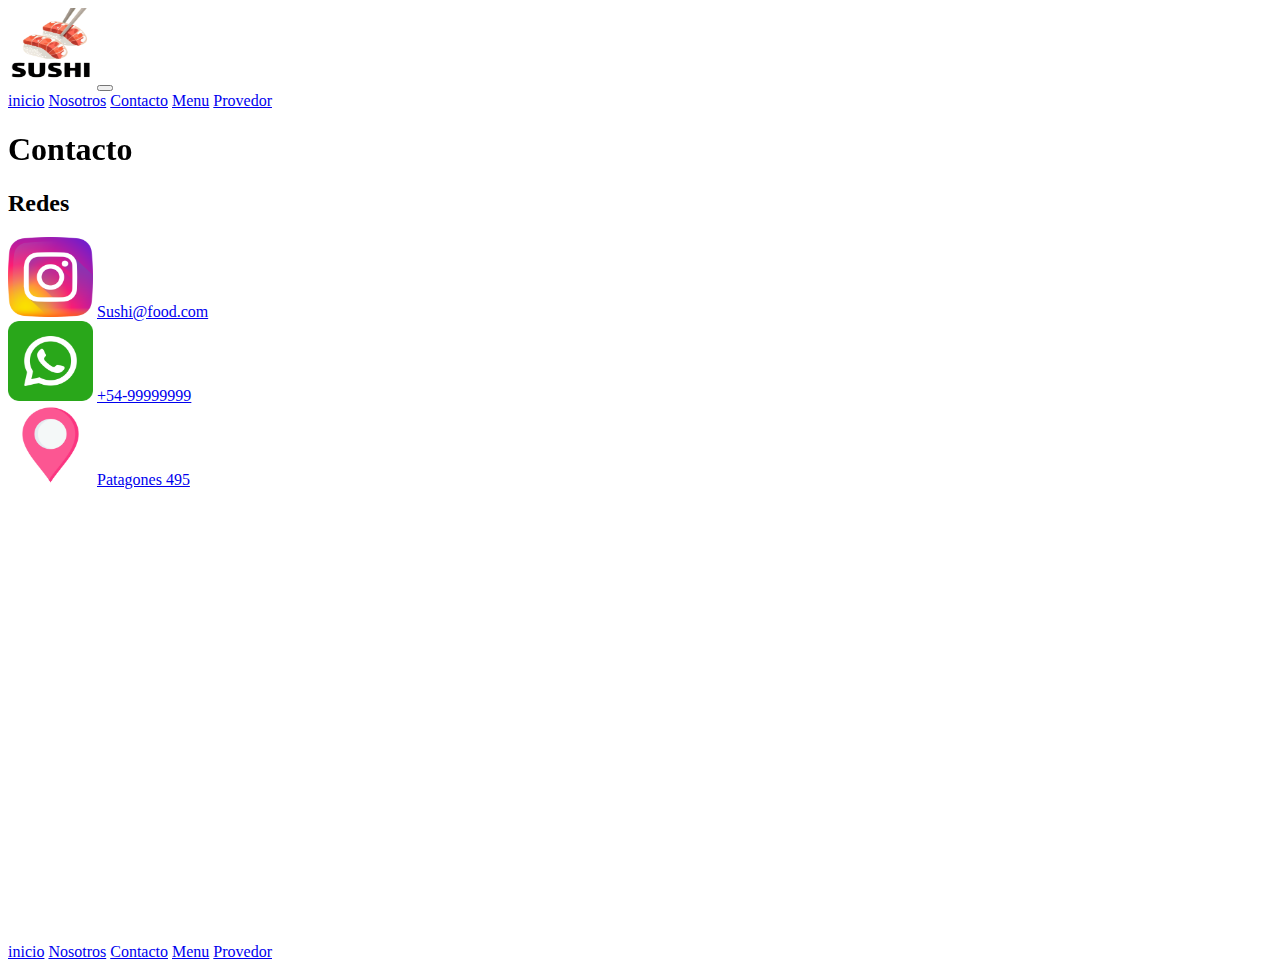
==== pages/conctato.html @ e2f7743b "arreglos pages y estilo" ====
<!DOCTYPE html>
<html lang="en">
<head>
    <meta charset="UTF-8">
    <meta http-equiv="X-UA-Compatible" content="IE=edge">
    <meta name="viewport" content="width=device-width, initial-scale=1.0">
    <title>Sushi</title>
  
    <!-- BOOTSTRAP -->
    <!-- CSS only -->
    <link href="https://cdn.jsdelivr.net/npm/bootstrap@5.2.2/dist/css/bootstrap.min.css" rel="stylesheet"
      integrity="sha384-Zenh87qX5JnK2Jl0vWa8Ck2rdkQ2Bzep5IDxbcnCeuOxjzrPF/et3URy9Bv1WTRi" crossorigin="anonymous">
  
    <!-- AOS -->
    <link href="https://unpkg.com/aos@2.3.1/dist/aos.css" rel="stylesheet">
  
    <!-- CSS MAIN -->
    <link rel="stylesheet" href="../css/estilos.css">
  
   
    <!-- fuentes -->
    <link rel="preconnect" href="https://fonts.googleapis.com">
    <link rel="preconnect" href="https://fonts.gstatic.com" crossorigin>
    <link href="https://fonts.googleapis.com/css2?family=Dancing+Script&display=swap" rel="stylesheet">
  
</head>
<body>
        <header>
            <nav class="navbar navbar-expand-lg">
                <div class="container-fluid">
                  <img src="../img/icono3.png" alt="icono" width="85" height="80">
                  <button class="navbar-toggler" type="button" data-bs-toggle="collapse" data-bs-target="#navbarNavAltMarkup"
                    aria-controls="navbarNavAltMarkup" aria-expanded="false" aria-label="Toggle navigation">
                    <span class="navbar-toggler-icon"></span>
                  </button>
                  <div class="collapse navbar-collapse" id="navbarNavAltMarkup">
                    <div class="navbar-nav dark ">
                      <a class="nav-link " href="../index.html">inicio</a>
                      <a class="nav-link " href="./nosotros.html">Nosotros</a>
                      <a class="nav-link " href="./conctato.html">Contacto</a>
                      <a class="nav-link " href="./menu.html">Menu</a>
                      <a class="nav-link " href="./provedor.html">Provedor</a>  
                    </div>
                  </div>
                </div>
            </nav>
        </header>
        <!-- imagen fondo -->
        <section class="zona1-c text-p">
          <div data-aos="fade-down"
          data-aos-easing="linear"
          data-aos-duration="600" class="text-center t-top-img container-fluid col-12">
              <h1>Contacto</h1>
          </div>
        </section>
    <main>
        <section class="mt-4 container-fluid"> 
            <h2 class="text-center mb-5 ">Redes</h2>
                <div class="d-flex justify-content-evenly mb-5">
                    <article class="scale-up-center text-center ">
              
                        <img src="../img/iconos/ins.png" class="r" alt="logo-instagram" width="85" height="80" href="https://www.instagram.com/">                     
                        <a  class="row mt-3" href="https://www.instagram.com/">Sushi@food.com</a>
                    </article>

                    <article class="scale-up-center text-center">
                        <img src="../img/iconos/wsp.png" class="r" alt="logo-wsp" width="85" height="80">
                        <a  class="row mt-3" href="https://web.whatsapp.com/">+54-99999999</a>
                    </article>
                    <article class="scale-up-center ">
                        <img src="../img/iconos/loc.png" class="r" alt="logo de localicacion" width="85" height="80">
                        <a  class="row mt-3" href="https://www.google.com.ar/maps">Patagones 495 </a>
                     
                        
                    </article>
                </div>
                <article class=" d-flex justify-content-center container-fluid">
                    <iframe src="https://www.google.com/maps/embed?pb=!1m18!1m12!1m3!1d3140.0261594919702!2d-57.59833508547511!3d-38.09305487970268!2m3!1f0!2f0!3f0!3m2!1i1024!2i768!4f13.1!3m3!1m2!1s0x9584e1991be2301b%3A0x1f51d93b47808ee9!2sCalle%20441%201598%2C%20B7600%20Mar%20del%20Plata%2C%20Provincia%20de%20Buenos%20Aires!5e0!3m2!1ses!2sar!4v1666318798685!5m2!1ses!2sar" width="600" height="450" style="border:0;" allowfullscreen="" loading="lazy" referrerpolicy="no-referrer-when-downgrade"></iframe>

                </article>
            
        </section>
    </main>

        <footer>
          <section class="zona3-p">
          <div class="text-center navbar-nav mt-4 ">
            <a class="nav-link " href="../index.html">inicio</a>
            <a class="nav-link " href="./nosotros.html">Nosotros</a>
            <a class="nav-link " href="./conctato.html">Contacto</a>
            <a class="nav-link " href="./menu.html">Menu</a>
            <a class="nav-link " href="./provedor.html">Provedor</a>   
          </div>
        </section>
        </footer>




    <!-- scrip navbar -->
            <script type="text/javascript">
                window.addEventListener("scroll", function(){
                    var header = document.querySelector("header");
                    header.classList.toggle("abajo",window.scrollY>0);
                })
            </script>

    <!-- AOS -->
    <script src="https://unpkg.com/aos@2.3.1/dist/aos.js"></script>
    <script>
      AOS.init();
    </script>

    <!--BOOTRAP-->
    <!-- JavaScript Bundle with Popper -->
    <script src="https://cdn.jsdelivr.net/npm/bootstrap@5.2.2/dist/js/bootstrap.bundle.min.js"
    integrity="sha384-OERcA2EqjJCMA+/3y+gxIOqMEjwtxJY7qPCqsdltbNJuaOe923+mo//f6V8Qbsw3"
    crossorigin="anonymous"></script>

</body>
</html>
---- css/estilos.css ----
.zona1 {
  position: relative;
  width: 100%;
  background-size: cover;
  background-position: center center;
}

.zona1 {
  height: 110vh;
}

h1 {
  align-self: start;
}

h2 {
  color: #000;
}

/*# sourceMappingURL=estilos.css.map */
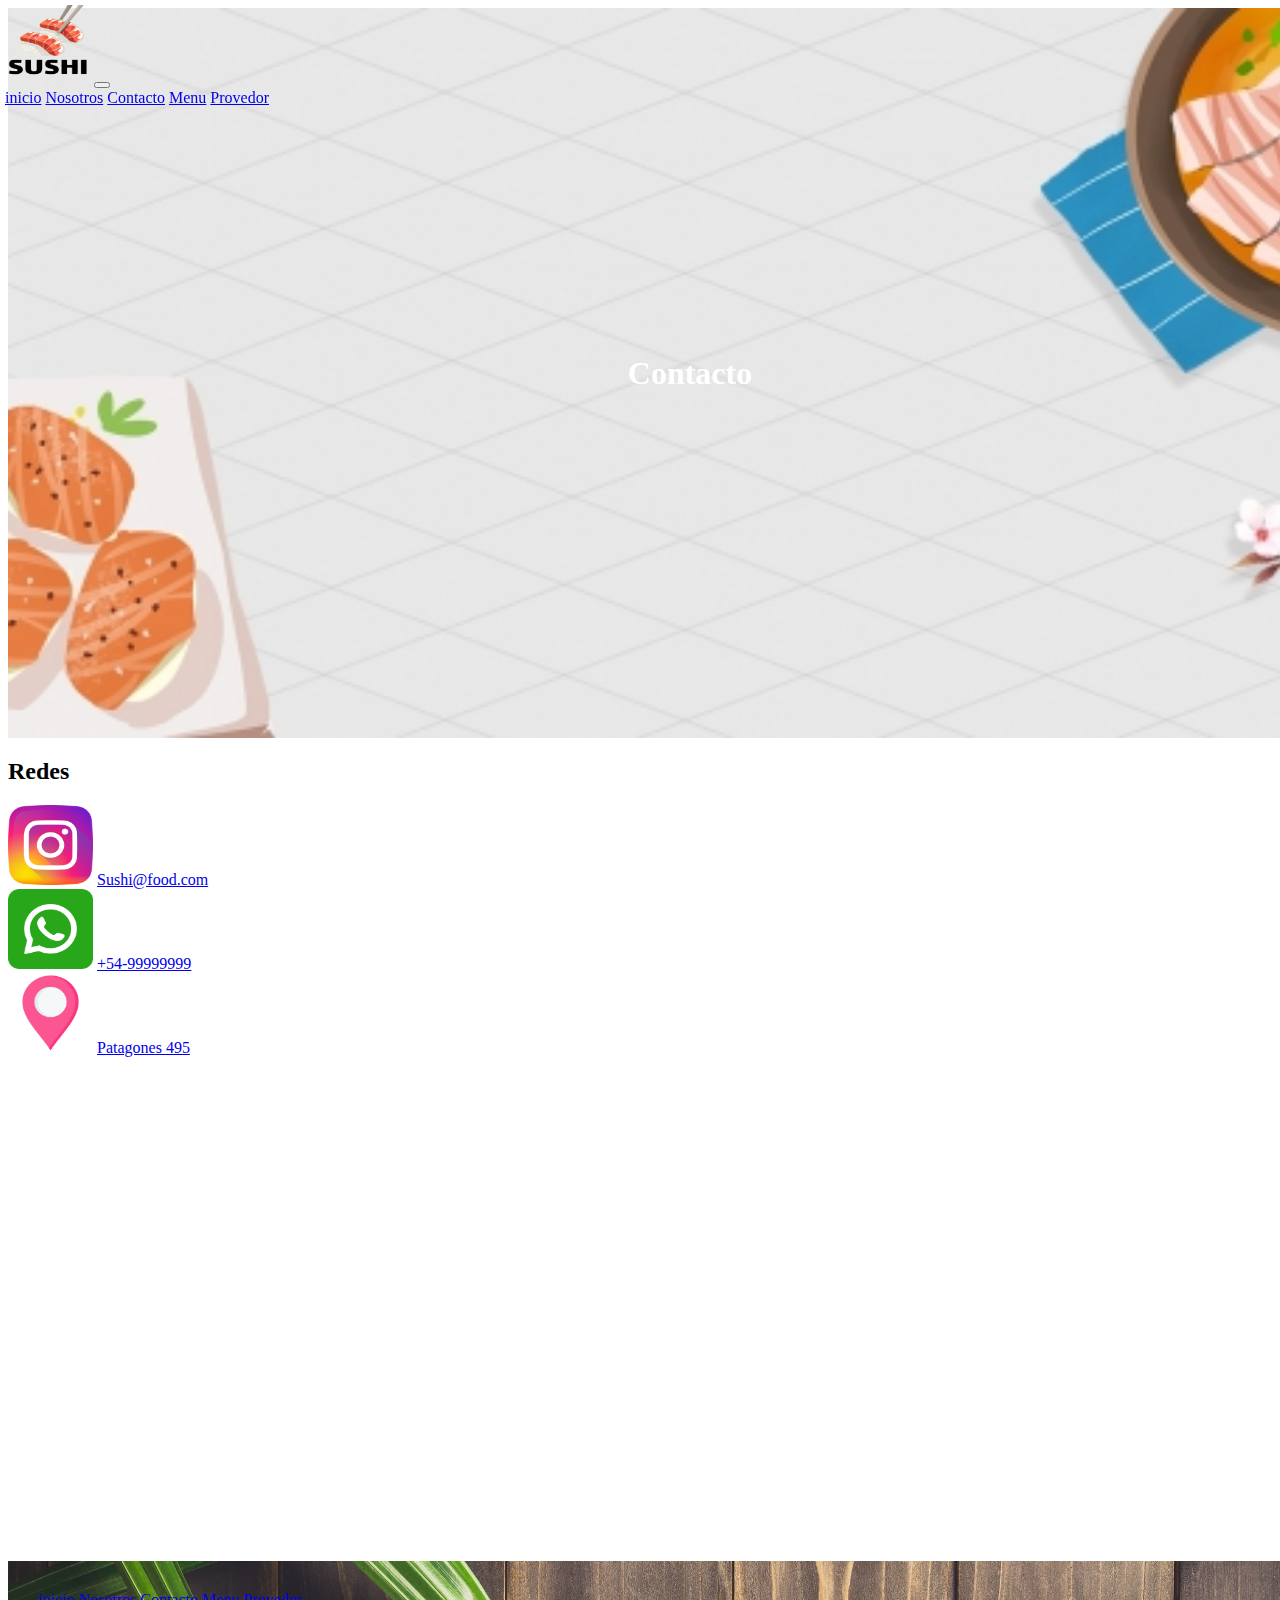
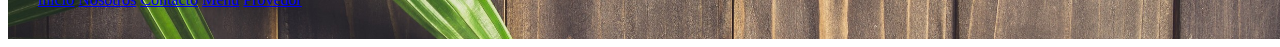
==== commit bf6c2faf: "arreglo de sass" ====
--- a/pages/conctato.html
+++ b/pages/conctato.html
@@ -46,7 +46,7 @@
             </nav>
         </header>
         <!-- imagen fondo -->
-        <section class="zona1-c text-p">
+        <section class="zona1-c t-titulo bi-conctato">
           <div data-aos="fade-down"
           data-aos-easing="linear"
           data-aos-duration="600" class="text-center t-top-img container-fluid col-12">
@@ -83,7 +83,7 @@
     </main>
 
         <footer>
-          <section class="zona3-p">
+          <section class="zona3">
           <div class="text-center navbar-nav mt-4 ">
             <a class="nav-link " href="../index.html">inicio</a>
             <a class="nav-link " href="./nosotros.html">Nosotros</a>
--- a/css/estilos.css
+++ b/css/estilos.css
@@ -1,22 +1,138 @@
-
-
-.zona1 {
+.zona1-i {
+  padding: 50px;
   position: relative;
   width: 100%;
   background-size: cover;
   background-position: center center;
-}
-
-.zona1 {
   height: 110vh;
 }
 
-h1 {
-  align-self: start;
+.img-p {
+  display: flex;
 }
 
-h2 {
-  color: #000;
+/* animatic */
+@keyframes scale-up-center {
+  0% {
+    transform: scale(0.5);
+  }
+  100% {
+    transform: scale(1);
+  }
+}
+.scale-up-center {
+  animation: scale-up-center 0.6s cubic-bezier(0.39, 0.575, 0.565, 1) both;
+}
+
+body {
+  overflow-x: hidden;
+  max-width: 100%;
+}
+
+/* navbar */
+header {
+  position: fixed;
+  top: 0;
+  left: 0;
+  width: 100%;
+  transition: 0.7s;
+  padding: 5px 5px;
+  z-index: 10;
+  font-weight: bold;
+}
+header a {
+  font-weight: 100;
+}
+
+header.abajo {
+  background: #fff;
+}
+
+.bi-index {
+  background: url(../img/prueba.jfif);
+}
+
+.bi-nosotros {
+  background: url(../img/fond-cont.jpg);
+}
+
+.bi-conctato {
+  background: url(../img/ct-imagen.jpg);
+}
+
+.bi-menu {
+  background: url(../img/menu-fondo.jpg);
+}
+
+.bi-provedor {
+  background: url(../img/ct-imagen.jpg);
+}
+
+/* texto principal */
+.t-titulo {
+  display: flex;
+  align-items: center;
+  justify-content: center;
+  font-style: normal;
+  text-decoration: none;
+  color: rgb(255, 255, 255);
+}
+
+.zona1-i {
+  padding: 50px;
+  position: relative;
+  width: 100%;
+  background-size: cover;
+  background-position: center center;
+  height: 110vh;
+}
+
+.zona1-p {
+  padding: 50px;
+  position: relative;
+  width: 100%;
+  background-size: cover;
+  background-position: center center;
+  height: 70vh;
+}
+
+.zona1-n {
+  padding: 50px;
+  position: relative;
+  width: 100%;
+  background-size: cover;
+  background-position: center center;
+  height: 70vh;
+}
+
+.zona1-m {
+  padding: 50px;
+  position: relative;
+  width: 100%;
+  background-size: cover;
+  background-position: center center;
+  height: 65vh;
+}
+
+.zona1-c {
+  padding: 50px;
+  position: relative;
+  width: 100%;
+  background-size: cover;
+  background-position: center center;
+  height: 70vh;
+}
+
+/* footer */
+.zona3 {
+  margin-top: 50px;
+  padding: 30px;
+  position: relative;
+  width: 100%;
+  height: 30%;
+  background: url(../img/fott.jpg);
+  background-size: cover;
+  background-position: center center;
 }
 
 /*# sourceMappingURL=estilos.css.map */
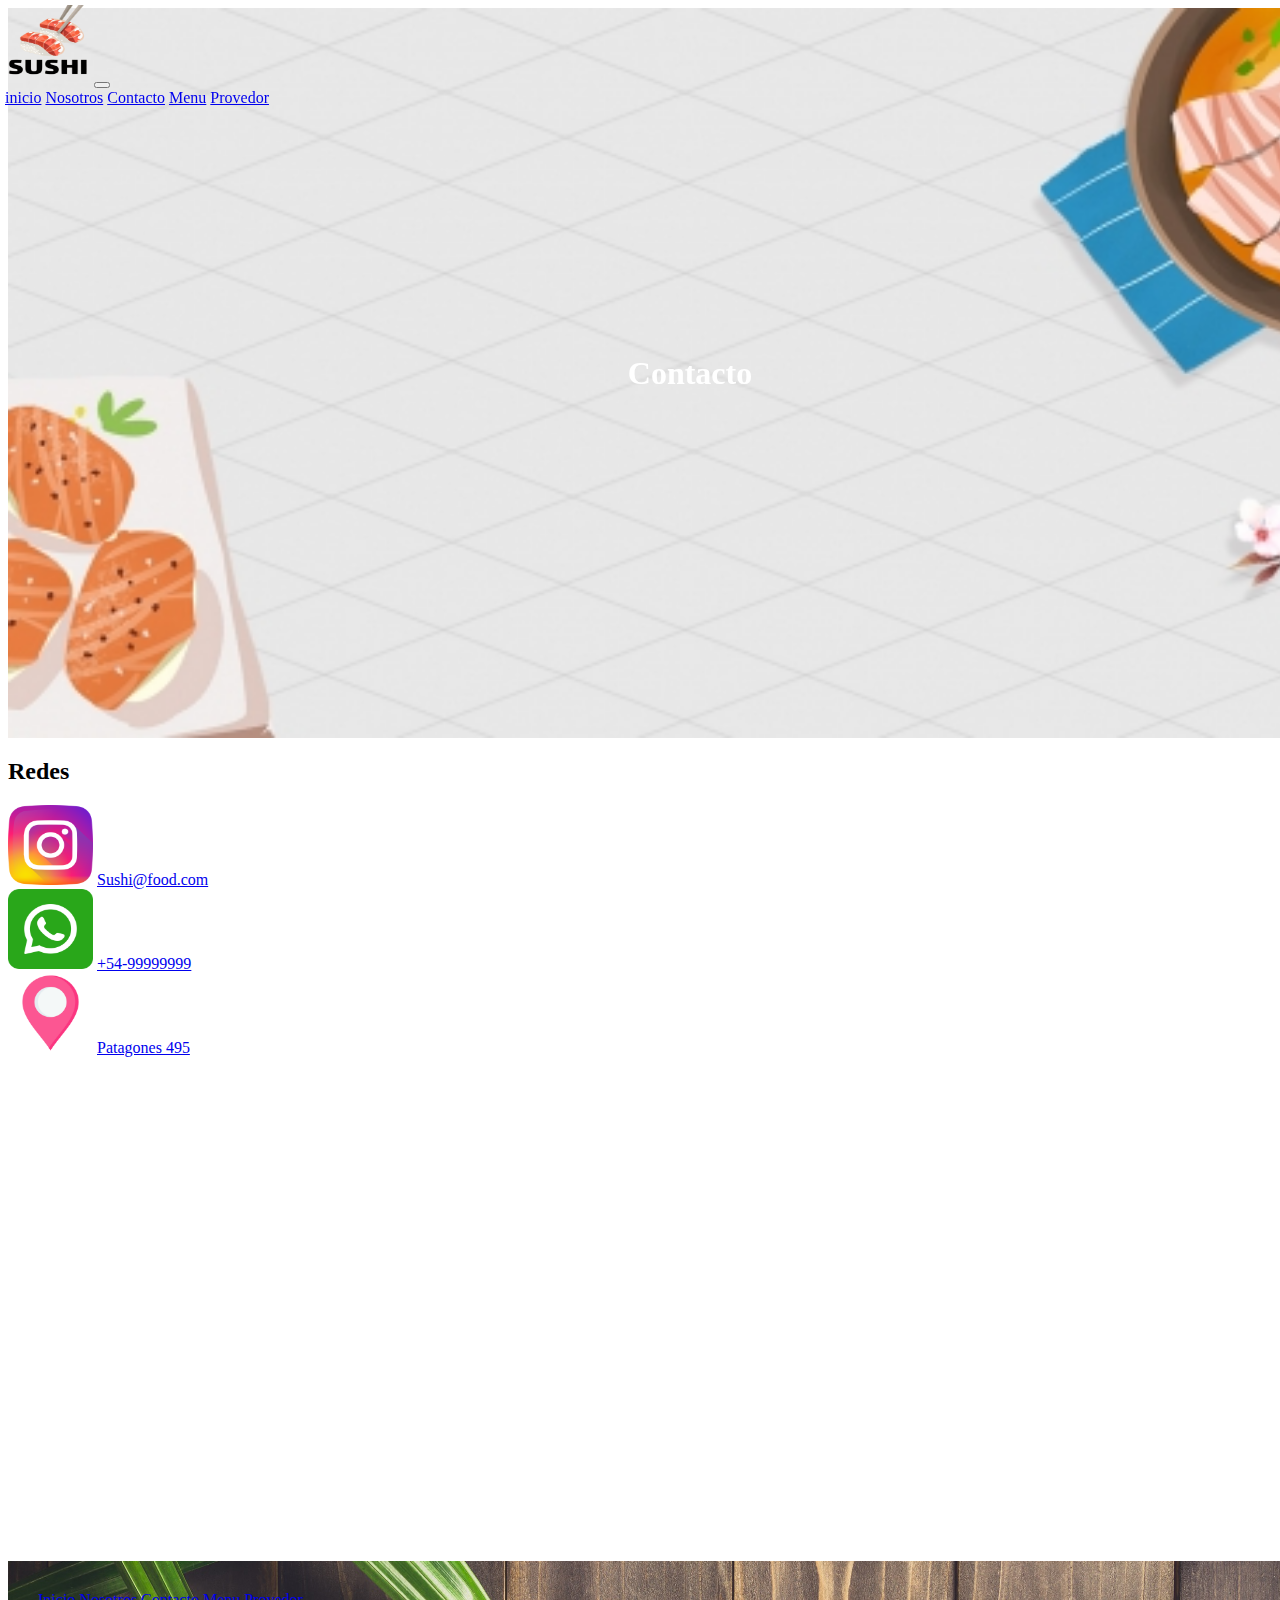
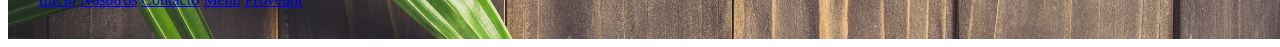
==== commit 33433a8d: "fav-icon" ====
--- a/pages/conctato.html
+++ b/pages/conctato.html
@@ -4,7 +4,7 @@
     <meta charset="UTF-8">
     <meta http-equiv="X-UA-Compatible" content="IE=edge">
     <meta name="viewport" content="width=device-width, initial-scale=1.0">
-    <title>Sushi</title>
+    <title>Conctacto | Nigirizushi</title>
   
     <!-- BOOTSTRAP -->
     <!-- CSS only -->
@@ -22,6 +22,11 @@
     <link rel="preconnect" href="https://fonts.googleapis.com">
     <link rel="preconnect" href="https://fonts.gstatic.com" crossorigin>
     <link href="https://fonts.googleapis.com/css2?family=Dancing+Script&display=swap" rel="stylesheet">
+    <!-- favicon -->
+    <link rel="apple-touch-icon" sizes="180x180" href="../img/favicon_io/apple-touch-icon.png">
+    <link rel="icon" type="image/png" sizes="32x32" href="../img/favicon_io/favicon-32x32.png">
+    <link rel="icon" type="image/png" sizes="16x16" href="../img/favicon_io/favicon-16x16.png">
+    <link rel="manifest" href=".../site.webmanifest">
   
 </head>
 <body>
@@ -85,7 +90,7 @@
         <footer>
           <section class="zona3">
           <div class="text-center navbar-nav mt-4 ">
-            <a class="nav-link " href="../index.html">inicio</a>
+            <a class="nav-link " href="../index.html">Inicio</a>
             <a class="nav-link " href="./nosotros.html">Nosotros</a>
             <a class="nav-link " href="./conctato.html">Contacto</a>
             <a class="nav-link " href="./menu.html">Menu</a>
--- a/css/estilos.css
+++ b/css/estilos.css
@@ -1,12 +1,9 @@
-.zona1-i {
-  padding: 50px;
-  position: relative;
-  width: 100%;
-  background-size: cover;
-  background-position: center center;
-  height: 110vh;
+/* tablet o movil*/
+@media (min-width: 992px) {
+  .menor-tablet {
+    display: none;
+  }
 }
-
 .img-p {
   display: flex;
 }
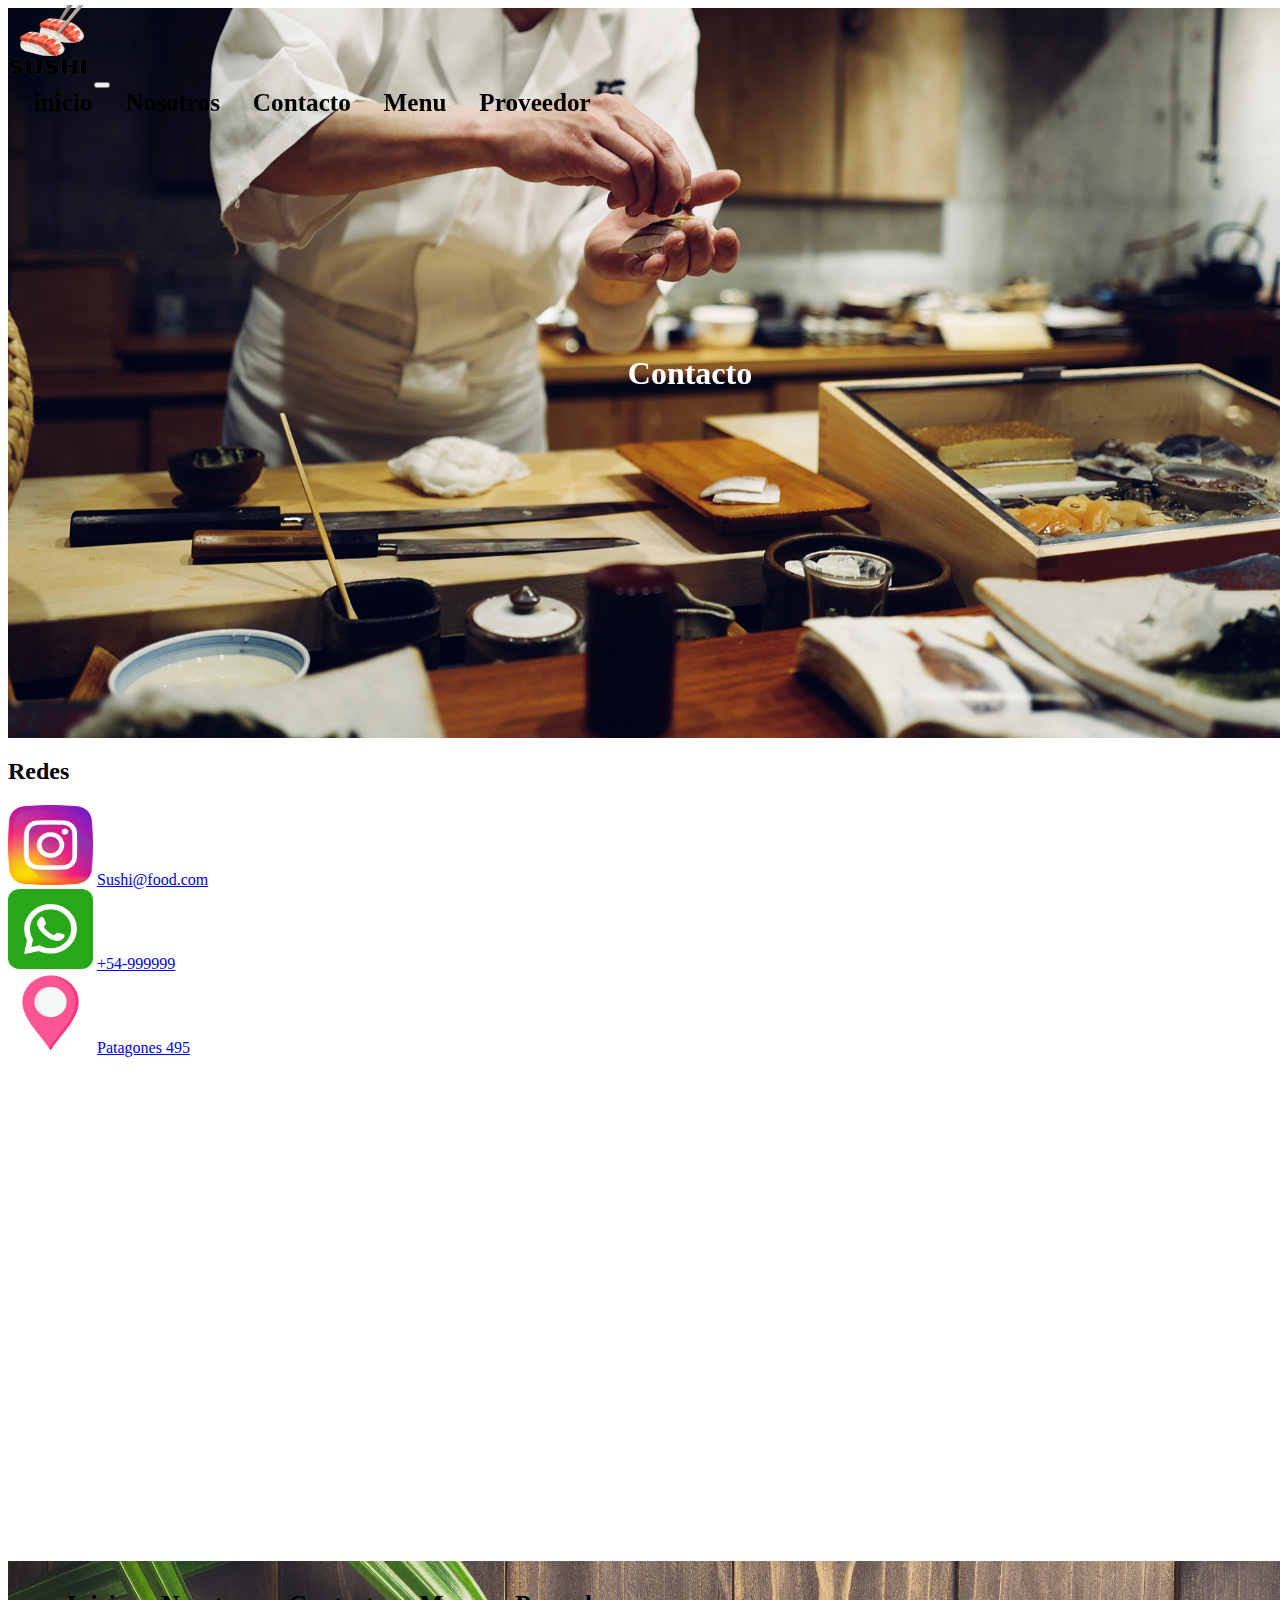
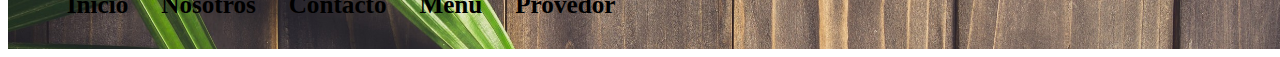
==== commit cf8fe88d: "formulario y menu" ====
--- a/pages/conctato.html
+++ b/pages/conctato.html
@@ -4,6 +4,11 @@
     <meta charset="UTF-8">
     <meta http-equiv="X-UA-Compatible" content="IE=edge">
     <meta name="viewport" content="width=device-width, initial-scale=1.0">
+    <!-- meta-keywors -->
+    <meta name="keywords" content="sushi, restaurante, Patagones 495, direccion, Sushi@food.com, +54-99999999">
+    <meta name="description" content="Redes sociales y localicacion para conocer mejor a Nigirizushi">
+
+
     <title>Conctacto | Nigirizushi</title>
   
     <!-- BOOTSTRAP -->
@@ -40,11 +45,11 @@
                   </button>
                   <div class="collapse navbar-collapse" id="navbarNavAltMarkup">
                     <div class="navbar-nav dark ">
-                      <a class="nav-link " href="../index.html">inicio</a>
-                      <a class="nav-link " href="./nosotros.html">Nosotros</a>
-                      <a class="nav-link " href="./conctato.html">Contacto</a>
-                      <a class="nav-link " href="./menu.html">Menu</a>
-                      <a class="nav-link " href="./provedor.html">Provedor</a>  
+                      <a class="nav-link1" href="../index.html">inicio</a>
+                      <a class="nav-link1" href="./nosotros.html">Nosotros</a>
+                      <a class="nav-link1" href="./conctato.html">Contacto</a>
+                      <a class="nav-link1" href="./menu.html">Menu</a>
+                      <a class="nav-link1" href="./provedor.html">Proveedor</a>  
                     </div>
                   </div>
                 </div>
@@ -61,7 +66,7 @@
     <main>
         <section class="mt-4 container-fluid"> 
             <h2 class="text-center mb-5 ">Redes</h2>
-                <div class="d-flex justify-content-evenly mb-5">
+                <div class="d-flex justify-content-evenly mb-5 colum">
                     <article class="scale-up-center text-center ">
               
                         <img src="../img/iconos/ins.png" class="r" alt="logo-instagram" width="85" height="80" href="https://www.instagram.com/">                     
@@ -70,11 +75,11 @@
 
                     <article class="scale-up-center text-center">
                         <img src="../img/iconos/wsp.png" class="r" alt="logo-wsp" width="85" height="80">
-                        <a  class="row mt-3" href="https://web.whatsapp.com/">+54-99999999</a>
+                        <a  class="row mt-3 ms-1" href="https://web.whatsapp.com/"> +54-999999</a>
                     </article>
                     <article class="scale-up-center ">
                         <img src="../img/iconos/loc.png" class="r" alt="logo de localicacion" width="85" height="80">
-                        <a  class="row mt-3" href="https://www.google.com.ar/maps">Patagones 495 </a>
+                        <a  class="row mt-3" href="https://www.google.com.ar/maps">Patagones 495</a>
                      
                         
                     </article>
@@ -88,13 +93,13 @@
     </main>
 
         <footer>
-          <section class="zona3">
+          <section class="zona3 mt-50">
           <div class="text-center navbar-nav mt-4 ">
-            <a class="nav-link " href="../index.html">Inicio</a>
-            <a class="nav-link " href="./nosotros.html">Nosotros</a>
-            <a class="nav-link " href="./conctato.html">Contacto</a>
-            <a class="nav-link " href="./menu.html">Menu</a>
-            <a class="nav-link " href="./provedor.html">Provedor</a>   
+            <a class="nav-link1" href="../index.html">Inicio</a>
+            <a class="nav-link1" href="./nosotros.html">Nosotros</a>
+            <a class="nav-link1" href="./conctato.html">Contacto</a>
+            <a class="nav-link1" href="./menu.html">Menu</a>
+            <a class="nav-link1" href="./provedor.html">Provedor</a>   
           </div>
         </section>
         </footer>
--- a/css/estilos.css
+++ b/css/estilos.css
@@ -4,10 +4,131 @@
     display: none;
   }
 }
+@media (max-width: 992px) {
+  .max-tablet {
+    display: none;
+  }
+}
 .img-p {
   display: flex;
 }
 
+.precios {
+  color: rgb(25, 73, 3);
+  font-size: 17px;
+  font-weight: bold;
+}
+
+/* form */
+:root {
+  --colorTexto: rgb(0, 0, 0);
+}
+
+.form-provedor {
+  height: 650px;
+  display: flex;
+  justify-content: center;
+  align-items: center;
+}
+
+.form-provedor__div {
+  font-weight: 600;
+  padding: 40px 0px;
+  background-color: rgb(255, 255, 255);
+  border-radius: 10px;
+}
+
+.grupo {
+  position: relative;
+  margin: 45px;
+}
+
+.grupo-input {
+  font-size: 3.5vh;
+  padding: 10px 10px 10px 5px;
+  display: block;
+  border: none;
+  border-bottom: 1px solid var(--colorTexto);
+  box-shadow: 0 0 6px 0 rgb(255, 255, 255);
+}
+
+.grupo-input:focus {
+  outline: none;
+  color: #5e5d5d;
+}
+
+/* SECTION FONDO */
+.section-fondo {
+  background-color: #0093E9;
+  background-image: linear-gradient(160deg, #0093E9 0%, #80D0C7 100%);
+  padding-top: 4vh;
+  width: 100%;
+  border: #0267a1;
+  border-width: 10vh;
+}
+
+.grupo-input:focus {
+  outline: none;
+}
+
+.grupo-label {
+  position: absolute;
+  font-size: 16px;
+  left: 5px;
+  top: 7px;
+  transition: 0.5s;
+  pointer-events: none;
+}
+
+.grupo-input:focus ~ label,
+.grupo-input:valid ~ label {
+  top: -14px;
+  font-size: 12px;
+  color: rgb(5, 83, 199);
+}
+
+.barra {
+  position: relative;
+  display: block;
+  width: 100%;
+}
+
+.barra::before {
+  content: "";
+  height: 2px;
+  width: 0%;
+  bottom: 0;
+  position: absolute;
+  transition: 0.3s ease width;
+  background-color: #0093E9;
+  background-image: linear-gradient(160deg, #0093E9 0%, #80D0C7 100%);
+}
+
+.grupo-input:focus ~ .barra::before {
+  width: 100%;
+}
+
+.form__button {
+  border: none;
+  display: block;
+  width: 80%;
+  margin: 10px auto;
+  color: #fff;
+  height: 40px;
+  font-size: 16px;
+  cursor: pointer;
+  background-color: #0093E9;
+  background-image: linear-gradient(160deg, #0093E9 0%, #80D0C7 100%);
+}
+
+@media screen and (max-width: 500px) {
+  .form-provedor__div {
+    width: 80%;
+  }
+  .grupo-input {
+    font-size: 16px;
+  }
+}
 /* animatic */
 @keyframes scale-up-center {
   0% {
@@ -37,9 +158,6 @@
   z-index: 10;
   font-weight: bold;
 }
-header a {
-  font-weight: 100;
-}
 
 header.abajo {
   background: #fff;
@@ -54,15 +172,15 @@
 }
 
 .bi-conctato {
-  background: url(../img/ct-imagen.jpg);
+  background: url(../img/portada-coci.jpg);
 }
 
 .bi-menu {
-  background: url(../img/menu-fondo.jpg);
+  background: url(../img/menuf2.jpg);
 }
 
 .bi-provedor {
-  background: url(../img/ct-imagen.jpg);
+  background: url(../img/fondo-pr.jpg);
 }
 
 /* texto principal */
@@ -122,7 +240,6 @@
 
 /* footer */
 .zona3 {
-  margin-top: 50px;
   padding: 30px;
   position: relative;
   width: 100%;
@@ -132,4 +249,20 @@
   background-position: center center;
 }
 
+.nav-link1 {
+  margin-left: 3.2vh;
+  text-decoration: none;
+  font-weight: bold;
+  color: rgb(0, 0, 0);
+  font-size: 2.8vh;
+}
+
+.nav-link1:hover {
+  color: rgb(219, 107, 16);
+}
+
+.mt-50 {
+  margin-top: 50px;
+}
+
 /*# sourceMappingURL=estilos.css.map */
